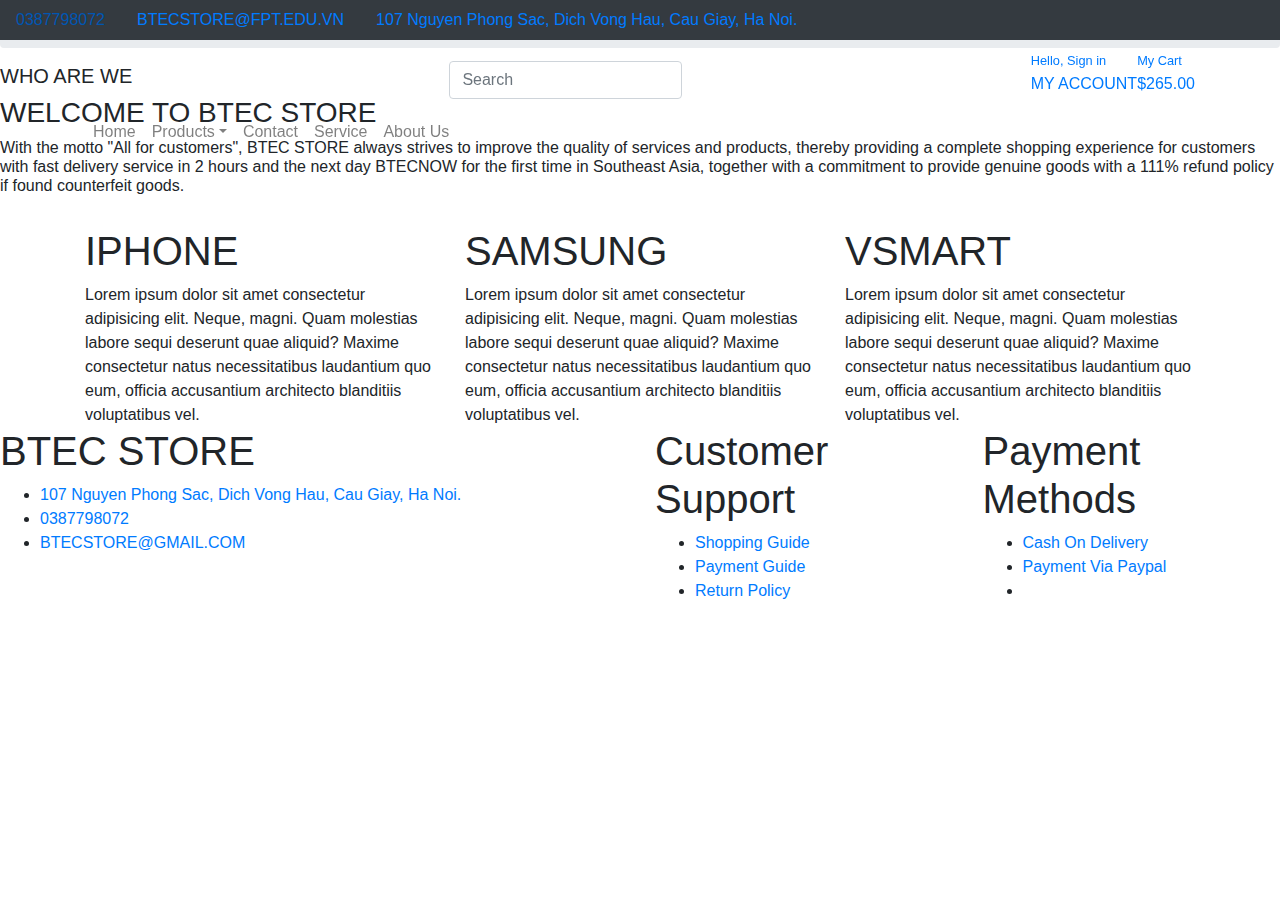
==== aboutus.html @ e54facba "Add files via upload" ====
<!DOCTYPE html>
<html lang="en">

<head>
    <meta charset="UTF-8">
    <meta name="viewport" content="width=device-width, initial-scale=1.0">
    <title>BTEC STORE</title>
    <link href="https://fonts.googleapis.com/css?family=Lato:300,400,700,900" rel="stylesheet">
    <link rel="stylesheet" href="vendors/css/griddemo1.css">
    <link rel="stylesheet" href="resources/css/aboutus.css">
    <link rel="stylesheet" href="resources/css/style.css">
    <link rel="stylesheet" href="https://use.fontawesome.com/releases/v5.2.0/css/all.css" integrity="sha384-hWVjflwFxL6sNzntih27bfxkr27PmbbK/iSvJ+a4+0owXq79v+lsFkW54bOGbiDQ" crossorigin="anonymous">
    <link rel="stylesheet" href="https://maxcdn.bootstrapcdn.com/bootstrap/4.5.2/css/bootstrap.min.css">
    <script src="https://ajax.googleapis.com/ajax/libs/jquery/3.5.1/jquery.min.js"></script>
    <script src="https://cdnjs.cloudflare.com/ajax/libs/popper.js/1.16.0/umd/popper.min.js"></script>
    <script src="https://maxcdn.bootstrapcdn.com/bootstrap/4.5.2/js/bootstrap.min.js"></script>
</head>

<body>

    <!-- HEADER -->
    <header class="header fixed-top">
        <!-- Topbar-->
        <div class="top_header topbar topbar-dark bg-dark">
            <ul class="title_top_header nav">
                <li class="nav-item">
                    <a class="nav-link" href="#"><i class="fas fa-mobile-alt"></i><span>  0387798072</span></a>
                </li>
                <li class="nav-item">
                    <a class="nav-link" href="#"><i class="far fa-envelope"></i><span> BTECSTORE@FPT.EDU.VN</span></a>
                </li>
                <li class="nav-item">
                    <a class="nav-link" href="#"><i class="fas fa-map-marker-alt"></i><span>  107 Nguyen Phong Sac, Dich Vong Hau, Cau Giay, Ha Noi.</span></a>
                </li>
            </ul>
        </div>
        <div class="main_header navbar-sticky">
            <div class="title_main_header navbar navbar-expand-lg navbar-light">
                <div class="main_header_title container">
                    <a class="logo_img navbar-brand d-none d-sm-block mr-3 flex-shrink-0" href="index.html"><img src="/resources/image/logoshop.png" alt=""></a>
                    <a class="logo_img_rps navbar-brand d-sm-none mr-2" href="index.html"><img src="/resources/image/logoshop.png" alt=""></a>
                    <!---search--->
                    <div class="search_box input-group-overlay d-none d-lg-flex mx-4">
                        <input class="form-control" type="text" placeholder="Search" aria-label="Search">
                        <a class="search_btn" href=""><i class="fas fa-search"></i></a>
                    </div>
                    <!--end search-->
                    <div class="header_funtion navbar-toolbar d-flex flex-shrink-0 align-items-center drop_down">
                        <button class="navbar-toggler" type="button" data-toggle="collapse" data-target="#navbarCollapse"><span><i class="fas fa-bars"></i></span></button>
                        <div class="header_funtion_title navbar-tool-icon-box"><a href=""><i class="far fa-heart"></i><span class="navbar-tool-tooltip"></span></a>
                        </div>
                        <div class="header_funtion_title navbar-tool-icon-box"><a href="" data-toggle="modal" data-target="#modal_login"><i class="far fa-user"></i>
                                <p class="navbar-tool d-none d-lg-flex"><span class="navbar-tool-tooltip"><small >Hello, Sign in</small></br>MY ACCOUNT</span></p></a>
                            <!-- Modal login-->
                            <div class="modal fade" id="modal_login" tabindex="-1" aria-labelledby="LoginLabel" aria-hidden="true">
                                <div class=" modal-dialog modal_login_edit">
                                    <div class=" modal-content">
                                        <div class="modal_login_show modal-body">
                                            <nav>
                                                <div class="nav modal_title nav-tabs" id="nav-tab" role="tablist">
                                                    <a class="nav-item nav-link active popup_login_title" id="nav-login-tab" data-toggle="tab" href="#nav-login" role="tab" aria-controls="nav-login" aria-selected="true">LOGIN</a>
                                                    <a class="nav-item nav-link popup_login_title" id="nav-register-tab" data-toggle="tab" href="#nav-register" role="tab" aria-controls="nav-register" aria-selected="false">REGISTER</a>
                                                </div>
                                            </nav>
                                            <div class="tab-content" id="nav-tabContent">
                                                <div class="tab-pane fade show active" id="nav-login" role="tabpanel" aria-labelledby="nav-login-tab">
                                                    <div class="modal_left">
                                                        <img src="/resources/image/login.png" alt=""></div>
                                                    <div class="modal_right">
                                                        <form class="login_form">
                                                            <div class="form-group">
                                                                <label for="exampleInputEmail1">Email address</label>
                                                                <input type="email" class="form-control" id="exampleInputEmail1" aria-describedby="emailHelp" placeholder="Enter email">
                                                                <small id="emailHelp" class="form-text text-muted">We'll never share your email with anyone else.</small>
                                                            </div>
                                                            <div class="form-group">
                                                                <label for="exampleInputPassword1">Password</label>
                                                                <input type="password" class="form-control" id="exampleInputPassword1" placeholder="Password">
                                                            </div>
                                                            <div class="forgot_pass">
                                                                <a href="">Forgot your password?</a>
                                                            </div>
                                                            <button type="signin" class="btn btn-primary">SIGN IN</button>
                                                            <div class="login_api">
                                                                <ul>
                                                                    <li>
                                                                        <a href=""><i class="fab fa-facebook-square"></i></a>
                                                                    </li>
                                                                    <li>
                                                                        <a href=""><i class="fab fa-google"></i></a>
                                                                    </li>
                                                                    <li>
                                                                        <a href=""><i class="fab fa-github"></i></a>
                                                                    </li>
                                                                </ul>
                                                            </div>
                                                        </form>
                                                    </div>
                                                </div>
                                                <div class="register tab-pane fade" id="nav-register" role="tabpanel" aria-labelledby="nav-register-tab">
                                                    <div class="modal_left_register">
                                                        <img src="/resources/image/login.png" alt="">
                                                    </div>
                                                    <div class="modal_right_register">
                                                        <div class="input-group mb-3">
                                                            <span>Fullname :</span>
                                                            <input type="text" class="form-control" placeholder="Fullname" aria-label="Fullname" aria-describedby="basic-addon1">
                                                        </div>
                                                        <div class="input-group mb-3">
                                                            <span>Numberphone :</span>
                                                            <input type="text" class="form-control" placeholder="Numberphone" aria-label="Numberphone" aria-describedby="basic-addon1">
                                                        </div>
                                                        <div class="input-group mb-3">
                                                            <span>Email :</span>
                                                            <input type="text" class="form-control" placeholder="Email" aria-label="Email" aria-describedby="basic-addon1">
                                                        </div>
                                                        <div class="input-group mb-3">
                                                            <span>Address:</span>
                                                            <input type="text" class="form-control" placeholder="Address" aria-label="Address" aria-describedby="basic-addon1">
                                                        </div>
                                                        <div class="input-group mb-3">
                                                            <span>Birth Of Date:</span>
                                                            <input type="date" class="form-control" aria-describedby="basic-addon1">
                                                        </div>
                                                        <div class="gender input-group mb-3">
                                                            <span>Gender:</span>
                                                            <form action="">
                                                                <input type="radio" name="gender" value="male"> Male
                                                                <input type="radio" name="gender" value="female"> Female
                                                                <input type="radio" name="gender" value="other"> Other
                                                            </form>
                                                        </div>
                                                        <div class="input-group mb-3">
                                                            <span>Password:</span>
                                                            <input type="text" class="form-control" placeholder="Password" aria-label="Password" aria-describedby="basic-addon1">
                                                        </div>
                                                        <div class="input-group mb-3">
                                                            <span>Retype Password:</span>
                                                            <input type="text" class="form-control" placeholder="Password" aria-label="Password" aria-describedby="basic-addon1">
                                                        </div>
                                                        <button type="button" class="btn btn-warning">REGISTER</button>
                                                    </div>
                                                </div>
                                            </div>
                                        </div>
                                    </div>
                                </div>
                            </div>
                        </div>
                        <div class="header_funtion_title header_cart navbar-tool-icon-box dropdown">
                            <a href="" id="dropdownCart" data-toggle="dropdown" aria-haspopup="true" aria-expanded="false"><i class="fab fa-opencart"></i>
                                <p class="navbar-tool d-none d-lg-flex "><span class="navbar-tool-tooltip"><small>My Cart</small></br>$265.00</p>
                                </a>
                            <div class="show_cart_dropdown dropdown-menu" aria-labelledby="dropdownCart">
                                <a class="dropdown-item" href="#">Action</a>
                                <a class="dropdown-item" href="#">Another action</a>
                                <a class="dropdown-item" href="#">Something else here</a>
                            </div>
                        </div>
                    </div>
                </div>
            </div>
        </div>
        <div class="main_nav_show navbar navbar-expand-lg navbar-light navbar-stuck-menu mt-n2 pt-0 pb-2">
            <div class="main_nav container">
                <div class="collapse navbar-collapse" id="navbarCollapse">
                    <!-- Search-->
                    <div class="input-group-overlay d-lg-none my-3">
                        <div class="input-group-prepend-overlay"><span class="input-group-text"><i class="czi-search"></i></span></div>
                        <input class="form-control prepended-form-control" type="text" placeholder="Search...">
                    </div>
                    <!-- Primary menu-->
                    <ul class="main_nav_title navbar-nav">
                        <li class=" nav-item"><a class="nav-link" href="#">Home</a></li>
                        <li class="nav-item dropdown"><a class="nav-link dropdown-toggle" href="#" data-toggle="dropdown">Products</a>
                            <ul class="dropdown-menu">
                                <li><a class="dropdown-item" href="#">Iphone</a></li>
                                <li><a class="dropdown-item" href="#">Samsung</a></li>
                                <li><a class="dropdown-item" href="#">Vsmart</a></li>
                                <li><a class="dropdown-item" href="#">Xiaomi</a></li>
                                <li><a class="dropdown-item" href="#">Oppo</a></li>
                                <li><a class="dropdown-item" href="#">Huawei</a></li>
                            </ul>
                        </li>
                        <li class="nav-item"><a class="nav-link" href="#">Contact</a>
                        </li>
                        <li class="nav-item"><a class="nav-link" href="#">Service</a></li>
                        <li class="nav-item"><a class="nav-link" href="#">About Us</a></li>
                    </ul>
                </div>
            </div>
        </div>
        </div>
    </header>
    <section class="main_page">
        <!--bath-->
        <nav class="bath" aria-label="breadcrumb">
            <ol class="breadcrumb">
                <li class="bath_edit breadcrumb-item"><a href="index.html">Home</a></li>
                <li class="breadcrumb-item active" aria-current="page">Abouts Us</li>
            </ol>
        </nav>
        <div class="about_us_infor">
            <div class="about_us_title">
                <h5>WHO ARE WE</h5>
                <h3>WELCOME TO BTEC STORE</h3>
                <h6>With the motto "All for customers", BTEC STORE always strives to improve the quality of services and products, thereby providing a complete shopping experience for customers with fast delivery service in 2 hours and the next day BTECNOW
                    for the first time in Southeast Asia, together with a commitment to provide genuine goods with a 111% refund policy if found counterfeit goods.</h6>
            </div>
        </div>
        <div class="about_product">
            <div class="container">
                <div class="list_brand row">
                    <div class="about_brand col">
                        <div class="brand_img"> <img src="/resources/image/iphonebrand.png" alt="">
                        </div>
                        <div class="title_brand"><span><h1>IPHONE</h1>Lorem ipsum dolor sit amet consectetur adipisicing elit. Neque, magni. Quam molestias labore sequi deserunt quae aliquid? Maxime consectetur natus necessitatibus laudantium quo eum, officia accusantium architecto blanditiis voluptatibus vel.</span>
                        </div>
                    </div>
                    <div class="about_brand col">
                        <div class="brand_img"> <img src="/resources/image/samsungbrand.png" alt="">
                        </div>
                        <div class="title_brand"><span><h1>SAMSUNG</h1>Lorem ipsum dolor sit amet consectetur adipisicing elit. Neque, magni. Quam molestias labore sequi deserunt quae aliquid? Maxime consectetur natus necessitatibus laudantium quo eum, officia accusantium architecto blanditiis voluptatibus vel.</span>
                        </div>
                    </div>
                    <div class="about_brand col">
                        <div class="brand_img"> <img src="/resources/image/vsmartbrand.png" alt="">
                        </div>
                        <div class="title_brand"><span><h1>VSMART</h1>Lorem ipsum dolor sit amet consectetur adipisicing elit. Neque, magni. Quam molestias labore sequi deserunt quae aliquid? Maxime consectetur natus necessitatibus laudantium quo eum, officia accusantium architecto blanditiis voluptatibus vel.</span>
                        </div>
                    </div>
                </div>
            </div>
        </div>

    </section>
    <footer class="footer">
        <div class="footer_title">
            <div class="row">
                <div class="col-sm-6 ">
                    <h1>BTEC STORE</h1>
                    <ul>
                        <li>
                            <a href=""><i class="fas fa-map-marker-alt"></i><span>107 Nguyen Phong Sac, Dich Vong Hau, Cau Giay, Ha Noi.</span></a>
                        </li>
                        <li>
                            <a href=""><i class="fas fa-mobile-alt"></i><span>0387798072</span></a>
                        </li>
                        <li>
                            <a href=""><i class="far fa-envelope"></i><span>BTECSTORE@GMAIL.COM</span></a>
                        </li>
                    </ul>

                </div>
                <div class="col-sm-3 ">
                    <h1>Customer Support</h1>
                    <ul>
                        <li>
                            <a href=""><i class="far fa-question-circle"></i><span>  Shopping Guide</span></a>
                        </li>
                        <li>
                            <a href=""><i class="far fa-question-circle"></i><span>  Payment Guide</span></a>
                        </li>
                        <li>
                            <a href=""><i class="far fa-question-circle"></i><span>  Return Policy</span></a>
                        </li>
                    </ul>
                </div>
                <div class="col-sm-3 ">
                    <h1>Payment Methods</h1>
                    <ul>
                        <li>
                            <a href=""><i class="fas fa-money-bill"></i><span>  Cash On Delivery</span></a>
                        </li>
                        <li>
                            <a href=""><i class="fab fa-cc-paypal"></i><span>  Payment Via Paypal</span></a>
                        </li>
                        <li>
                            <a href=""><img src="https://goccuaphu.com/wp-content/uploads/2017/10/huong-dan-tao-tai-khoan-paypal-cho-nguoi-moi-tu-a-z.png" alt=""></a>
                        </li>
                    </ul>
                </div>
            </div>
            <div class="socialNetwork">
                <div class="row d-flex justify-content-center">
                    <div class="col d-flex justify-content-center my-5 pt-1">
                        <a class="fb-ic" href="">
                            <i class="fab fa-facebook-f fa-lg white-text mx-3 mx-md-4 fa-2x"> </i>
                        </a>
                        <a class="tw-ic" href="">
                            <i class="fab fa-twitter fa-lg white-text mx-3 mx-md-4 fa-2x"> </i>
                        </a>
                        <a class="gplus-ic" href="">
                            <i class="fab fa-google-plus-g fa-lg white-text mx-3 mx-md-4 fa-2x"> </i>
                        </a>
                        <a class="li-ic" href="">
                            <i class="fab fa-linkedin-in fa-lg white-text mx-3 mx-md-4 fa-2x"> </i>
                        </a>
                        <a class="ins-ic" href="">
                            <i class="fab fa-instagram fa-lg white-text mx-3 mx-md-4 fa-2x"> </i>
                        </a>
                        <a class="pin-ic" href="">
                            <i class="fab fa-pinterest fa-lg white-text mx-3 mx-md-4 fa-2x"> </i>
                        </a>
                    </div>
                </div>
            </div>
    </footer>
</body>

</html>
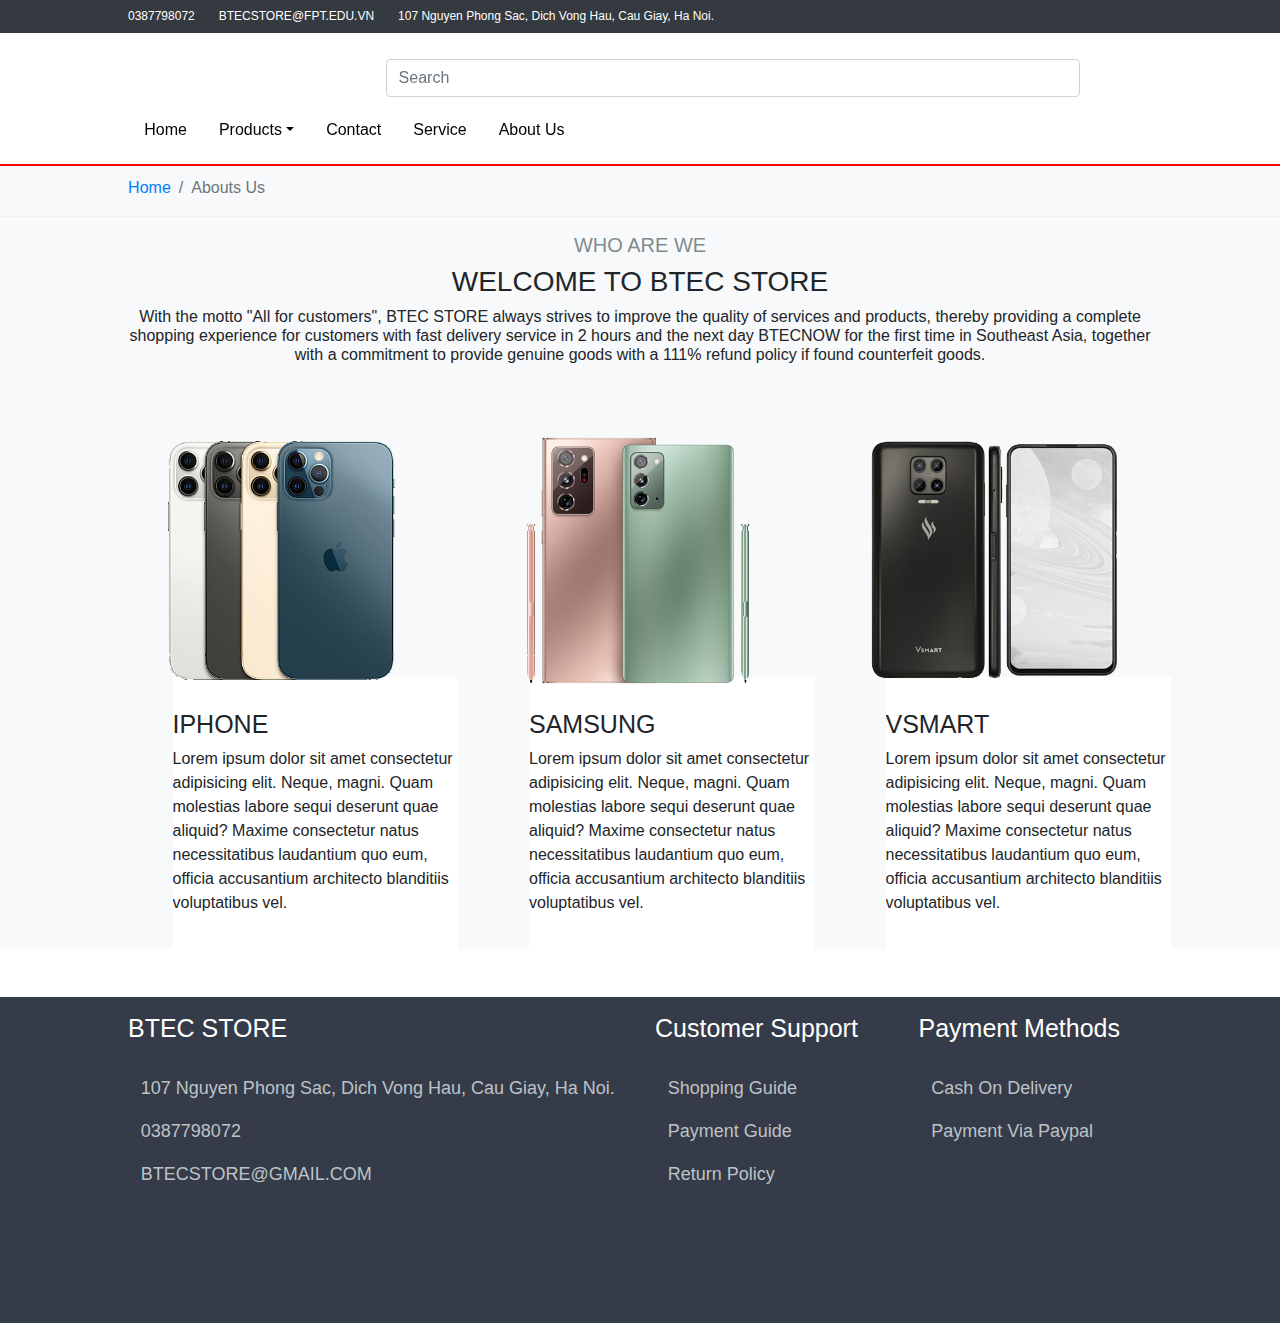
==== commit 21ff6dbe: "Update aboutus.html" ====
--- a/aboutus.html
+++ b/aboutus.html
@@ -6,9 +6,9 @@
     <meta name="viewport" content="width=device-width, initial-scale=1.0">
     <title>BTEC STORE</title>
     <link href="https://fonts.googleapis.com/css?family=Lato:300,400,700,900" rel="stylesheet">
-    <link rel="stylesheet" href="vendors/css/griddemo1.css">
-    <link rel="stylesheet" href="resources/css/aboutus.css">
-    <link rel="stylesheet" href="resources/css/style.css">
+    <link rel="stylesheet" href="griddemo1.css">
+    <link rel="stylesheet" href="aboutus.css">
+    <link rel="stylesheet" href="style.css">
     <link rel="stylesheet" href="https://use.fontawesome.com/releases/v5.2.0/css/all.css" integrity="sha384-hWVjflwFxL6sNzntih27bfxkr27PmbbK/iSvJ+a4+0owXq79v+lsFkW54bOGbiDQ" crossorigin="anonymous">
     <link rel="stylesheet" href="https://maxcdn.bootstrapcdn.com/bootstrap/4.5.2/css/bootstrap.min.css">
     <script src="https://ajax.googleapis.com/ajax/libs/jquery/3.5.1/jquery.min.js"></script>
@@ -172,7 +172,7 @@
                     <!-- Primary menu-->
                     <ul class="main_nav_title navbar-nav">
                         <li class=" nav-item"><a class="nav-link" href="#">Home</a></li>
-                        <li class="nav-item dropdown"><a class="nav-link dropdown-toggle" href="#" data-toggle="dropdown">Products</a>
+                        <li class="nav-item dropdown"><a class="nav-link dropdown-toggle" href="brand.html" data-toggle="dropdown">Products</a>
                             <ul class="dropdown-menu">
                                 <li><a class="dropdown-item" href="#">Iphone</a></li>
                                 <li><a class="dropdown-item" href="#">Samsung</a></li>
@@ -182,10 +182,10 @@
                                 <li><a class="dropdown-item" href="#">Huawei</a></li>
                             </ul>
                         </li>
-                        <li class="nav-item"><a class="nav-link" href="#">Contact</a>
+                        <li class="nav-item"><a class="nav-link" href="contact.html">Contact</a>
                         </li>
                         <li class="nav-item"><a class="nav-link" href="#">Service</a></li>
-                        <li class="nav-item"><a class="nav-link" href="#">About Us</a></li>
+                        <li class="nav-item"><a class="nav-link" href="aboutus.html">About Us</a></li>
                     </ul>
                 </div>
             </div>
@@ -212,19 +212,19 @@
             <div class="container">
                 <div class="list_brand row">
                     <div class="about_brand col">
-                        <div class="brand_img"> <img src="/resources/image/iphonebrand.png" alt="">
+                        <div class="brand_img"> <img src="iphonebrand.png" alt="">
                         </div>
                         <div class="title_brand"><span><h1>IPHONE</h1>Lorem ipsum dolor sit amet consectetur adipisicing elit. Neque, magni. Quam molestias labore sequi deserunt quae aliquid? Maxime consectetur natus necessitatibus laudantium quo eum, officia accusantium architecto blanditiis voluptatibus vel.</span>
                         </div>
                     </div>
                     <div class="about_brand col">
-                        <div class="brand_img"> <img src="/resources/image/samsungbrand.png" alt="">
+                        <div class="brand_img"> <img src="samsungbrand.png" alt="">
                         </div>
                         <div class="title_brand"><span><h1>SAMSUNG</h1>Lorem ipsum dolor sit amet consectetur adipisicing elit. Neque, magni. Quam molestias labore sequi deserunt quae aliquid? Maxime consectetur natus necessitatibus laudantium quo eum, officia accusantium architecto blanditiis voluptatibus vel.</span>
                         </div>
                     </div>
                     <div class="about_brand col">
-                        <div class="brand_img"> <img src="/resources/image/vsmartbrand.png" alt="">
+                        <div class="brand_img"> <img src="vsmartbrand.png" alt="">
                         </div>
                         <div class="title_brand"><span><h1>VSMART</h1>Lorem ipsum dolor sit amet consectetur adipisicing elit. Neque, magni. Quam molestias labore sequi deserunt quae aliquid? Maxime consectetur natus necessitatibus laudantium quo eum, officia accusantium architecto blanditiis voluptatibus vel.</span>
                         </div>
@@ -308,4 +308,4 @@
     </footer>
 </body>
 
-</html>+</html>
--- a/aboutus.css
+++ b/aboutus.css
@@ -0,0 +1,71 @@
+.about_us_infor {
+    float: left;
+    width: 80%;
+    margin-left: 10%;
+}
+
+.about_us_title {
+    float: left;
+    width: 100%;
+    margin-top: 1rem;
+    text-align: center;
+}
+
+.about_us_title h5 {
+    width: 100%;
+    color: #7f8c8d;
+}
+
+.about_us_title h6 {
+    width: 100%;
+    font-weight: 400;
+}
+
+
+ .about_product {
+    float: left;
+    width: 100%;
+    margin-left: 1rem;
+    margin-top: 3rem;
+}
+
+.list_brand {
+    float: left;
+    margin-left: 5%!important;
+}
+
+.about_brand {
+    float: left;
+    width: 100%;
+    margin-left: 20%;
+    margin: 0 0 0 0 !important;
+    padding: 0 0 !important;
+}
+
+.about_brand img {
+    padding: 15px 0 15px 0;
+    width: 100%;
+    transition: 0.4s all;
+}
+
+.brand_img {
+    width: 70%;
+    height: 16rem;
+}
+
+.about_brand img:hover {
+    transform: scale(1.1);
+}
+
+.title_brand {
+    width: 80%;
+    margin-left: 1rem;
+    height: 17rem;
+    background-color: white;
+    overflow: hidden;
+}
+
+.title_brand h1 {
+    margin-top: 2rem;
+    font-size: 25px;
+}
--- a/style.css
+++ b/style.css
@@ -0,0 +1,787 @@
+* {
+    margin: 0;
+    padding: 0;
+    box-sizing: border-box;
+    text-decoration: none;
+    list-style: none;
+    outline: none;
+}
+
+html {
+    font-family: 'Lato', 'san-serif';
+    text-rendering: optimizeLegibility;
+}
+
+body {
+    background-color: #f8f9fa;
+}
+
+
+/*---Header---*/
+
+
+/*---top header---*/
+
+.header {
+    float: left;
+    width: 100%;
+    height: 10.4rem;
+    border-bottom: 2px solid red;
+    background-color: white;
+    overflow: visible;
+}
+
+.fixed-top {
+    position: fixed;
+    top: 5rem;
+    right: 0;
+    left: 0;
+    z-index: 1;
+}
+
+.top_header {
+    float: left;
+    width: 100%;
+    height: 20%;
+    background-color: #7f8c8d;
+    overflow: hidden;
+}
+
+.title_top_header {
+    float: left;
+    width: 80%;
+    margin-left: 10%;
+    line-height: 2rem;
+}
+
+.title_top_header li a {
+    padding: 0 1.5rem 0 0;
+    color: white;
+    font-size: 12px;
+}
+
+
+/*---end top header---*/
+
+
+/*---main header---*/
+
+.main_header {
+    float: left;
+    width: 100%;
+}
+
+.title_main_header {
+    width: 80%;
+    margin-left: 10%;
+}
+
+.main_header_title {
+    float: left;
+    width: 80%;
+    margin: 0 0 0 0!important;
+    padding: 0 0 !important;
+}
+
+.logo_img {
+    float: left;
+    min-width: 7rem;
+    margin-left: -1rem;
+    padding-right: 8%;
+    cursor: pointer;
+}
+
+.logo_img img {
+    width: 11rem;
+}
+
+.logo_img_rps {
+    min-width: 6rem;
+}
+
+.logo_img_rps img {
+    width: 6rem;
+}
+
+.search_box {
+    float: left;
+    width: 70% !important;
+    position: relative;
+}
+
+.search_btn {
+    float: left;
+    margin-top: 0.4rem;
+    position: absolute;
+    margin-left: 95%;
+    color: black;
+    cursor: pointer;
+}
+
+.search_btn:hover {
+    color: orange;
+}
+
+.search_recmt {
+    top: 2.6rem;
+    width: 100%;
+    border-radius: 3px;
+    background-color: white;
+    position: absolute;
+    z-index: 5000;
+    display: none;
+}
+
+.search_box input:focus~.search_recmt {
+    display: block;
+}
+
+.search_recmt ul li {
+    float: left;
+    height: 2rem;
+    width: 100%;
+    border-radius: 3px;
+}
+
+.search_recmt ul li:hover {
+    background: #efefef;
+}
+
+.search_recmt ul li a {
+    float: left;
+    line-height: 2rem;
+    width: 98%;
+    margin-left: 2%;
+    color: black;
+    overflow: hidden;
+    text-decoration: none;
+}
+
+.header_funtion {
+    float: right;
+    margin-right: -32%;
+}
+
+.header_funtion_title {
+    float: left;
+    margin-left: 2rem;
+    cursor: pointer;
+}
+
+.header_funtion_title i:hover {
+    color: orange;
+}
+
+.header_funtion_title i {
+    float: left;
+    font-size: 25px;
+    color: #2c3e50;
+    line-height: 5rem;
+    transition: 0.1s all;
+}
+
+.header_funtion_title p {
+    margin-top: 1rem;
+}
+
+.header_funtion_title a {
+    float: left;
+}
+
+.header_funtion_title span {
+    float: left;
+    margin-left: 0.3rem;
+    color: #34495e;
+    font-size: 13px;
+    font-weight: 500;
+    margin-top: 0.2rem;
+}
+
+.header_funtion_title span:hover {
+    color: orange;
+}
+
+.header_funtion_title span small {
+    color: #7f8c8d;
+    font-weight: 500;
+}
+
+
+/*---login---*/
+
+.modal_login_edit {
+    max-width: 850px !important;
+}
+
+.modal_login_show {
+    height: 35rem!important;
+}
+
+.modal_content {
+    z-index: 1;
+}
+
+.modal_title {
+    width: 100%;
+}
+
+.popup_login_title {
+    width: 50%;
+}
+
+.modal_left {
+    float: left;
+    width: 40%;
+    height: 100%;
+}
+
+.modal_left img {
+    width: 100%;
+    margin-left: 2rem;
+    margin-top: 0.4rem;
+}
+
+.modal_right {
+    float: right;
+    margin-top: 3rem;
+    width: 60%;
+    height: 100%;
+}
+
+.login_form {
+    width: 80%;
+    margin-left: 10%;
+}
+
+.forgot_pass {
+    float: left;
+    width: 100%;
+}
+
+.forgot_pass a {
+    font-size: 13px;
+}
+
+.login_form button {
+    float: left;
+    margin-top: 0.7rem;
+    width: 100%;
+}
+
+.login_api {
+    float: left;
+    width: 100%;
+    margin-top: 1rem;
+}
+
+.login_api ul li {
+    float: left;
+    width: 30%;
+    height: 3rem !important;
+    margin-left: 0.6rem;
+}
+
+.login_api ul li a {
+    width: 100%;
+    height: 3rem!important;
+    padding: 10px 50px;
+    border: 2px solid #bdc3c7;
+    border-radius: 7px;
+    text-align: center;
+    cursor: pointer;
+}
+
+.login_api ul li a:hover {
+    color: orange;
+    border: 2px solid orange;
+    border-radius: 7px;
+}
+
+.login_api ul li a i {
+    font-size: 20px;
+    line-height: 3rem;
+    color: black;
+}
+
+.register {
+    margin-top: 0.1rem;
+}
+
+.modal_left_register {
+    float: left;
+    width: 40%;
+    height: 100%;
+}
+
+.modal_left_register img {
+    width: 100%;
+    margin-top: 0.4rem;
+}
+
+.modal_right_register {
+    float: right;
+    margin-top: 0.4rem;
+    width: 55%;
+    height: 100%;
+}
+
+.modal_right_register span {
+    width: 7rem;
+    height: 2rem;
+}
+
+.modal_right_register button {
+    float: left;
+    width: 98%;
+    margin-left: 2%;
+}
+
+.show_funtion_login {
+    margin-top: -1rem!important;
+    width: 180px!important;
+    margin-left: -2rem!important;
+}
+
+.show_funtion_login a {
+    float: left;
+    height: 2.5rem;
+    font-weight: 600;
+    line-height: 2rem;
+    font-size: 13px;
+    transition: 0.3s all;
+    cursor: pointer;
+}
+
+.show_funtion_login a:hover {
+    background-color: #eb2f06;
+    color: white;
+}
+
+.show_funtion_login a:hover i {
+    color: white;
+}
+
+.show_funtion_login a i {
+    float: left;
+    width: 20%;
+    margin-top: -0.2rem;
+    margin-right: 0.5rem;
+    line-height: 2.5rem;
+    transition: 0.3s all;
+}
+
+.show_cart_header {
+    margin-top: -1rem!important;
+    width: 350px!important;
+    margin-left: -16.3rem!important;
+    min-height: 25rem;
+}
+
+.header_product {
+    float: left;
+    width: 100%;
+    height: 18rem;
+    overflow: auto;
+    border-bottom: 2px solid red;
+    overflow-x: hidden;
+}
+
+.header_product a {
+    width: 100%;
+    float: left;
+    height: 6rem;
+}
+
+.header_product a:hover .header_delete_product {
+    opacity: 1;
+}
+
+.header_infor_order {
+    float: left;
+    width: 80%;
+}
+
+.header_delete_product {
+    width: 20%;
+    float: right;
+    opacity: 0;
+    transition: 0.3s;
+}
+
+.header_delete_product i {
+    width: 140%;
+    text-align: center;
+    color: #b2bec3;
+    transition: 0.3s;
+    margin-left: 1rem;
+}
+
+.header_delete_product i:hover {
+    color: red;
+}
+
+.header_infor_order img {
+    float: left;
+    margin-top: 0.5rem;
+    width: 28%;
+    margin-left: -1.3rem;
+}
+
+.item-name {
+    width: 53%;
+    text-transform: uppercase;
+    margin-top: 1rem!important;
+    font-size: 15px !important;
+    color: black !important;
+}
+
+.item-price {
+    float: left;
+    margin-right: 8px;
+    margin-top: 1rem!important;
+    color: #1e90ff !important;
+    margin-left: -7.5rem !important;
+}
+
+.item-quantity {
+    float: right;
+    margin-top: 1rem!important;
+    color: #95a5a6 !important;
+    margin-left: -3rem!important;
+}
+
+.item_quantity small {
+    margin-left: 0.2rem !important;
+}
+
+.header_checkout {
+    float: left;
+    width: 100%;
+}
+
+.header_checkout ul li {
+    float: left;
+    width: 100%;
+}
+
+.header_total {
+    margin-left: 10%;
+    margin-top: 0.5rem;
+    font-size: 15px;
+    font-weight: 600;
+}
+
+.header_total span {
+    float: right;
+    margin-right: 20%;
+    color: red;
+    font-size: 15px;
+    margin-top: -0.05rem;
+}
+
+.header_funtion_checkout {
+    width: 100%;
+    margin-top: 1rem;
+}
+
+.header_funtion_checkout a {
+    width: 100%;
+}
+
+.header_funtion_checkout a button {
+    width: 90%;
+    margin-left: 5%;
+}
+
+
+/*--main nav--*/
+
+.main_nav {
+    float: left;
+    margin-top: -0.8rem !important;
+    margin-left: 7.15% !important;
+}
+
+.main_nav_title li {
+    float: left;
+    margin-left: 1rem;
+}
+
+.dropdown:hover>.dropdown-menu {
+    display: block;
+}
+
+.dropdown>.dropdown-toggle:active {
+    pointer-events: none;
+}
+
+.main_nav_title li a {
+    font-weight: 500;
+    color: black!important;
+    text-decoration: none;
+    position: relative;
+    transition: .3s ease;
+    background-image: linear-gradient(180deg, transparent 89%, #ff5722 0);
+    background-repeat: no-repeat;
+    background-size: 0 100%;
+    cursor: pointer;
+}
+
+.main_nav_title li a:hover {
+    background-size: 100% 100%;
+    color: red !important;
+}
+
+.main_nav_show {
+    z-index: 2;
+    background-color: white!important;
+}
+
+.header_select_brand li {
+    width: 80%;
+}
+
+
+/*---end main header---*/
+
+
+/*---end header---*
+
+/*--main_page--*/
+
+.main_page {
+    float: left;
+    width: 100%;
+    margin-top: 10.4rem;
+    background-color: #f8f9fa;
+}
+
+
+/*--bath--*/
+
+.bath {
+    float: left;
+    width: 100%;
+    border-bottom: 1px solid#ecf0f1;
+}
+
+.bath ol {
+    background-color: #f8f9fa !important;
+    padding: 10px 0 0 10px;
+}
+
+.bath_edit {
+    margin-left: 9.3%;
+}
+
+
+/*--end bath--*/
+
+.item {
+    height: 26rem;
+    width: 90%;
+    background-color: white;
+    border-radius: 8px;
+    border: 2px solid #ecf0f1;
+    transition: 0.3s linear;
+    overflow: hidden;
+    margin-top: 0.5rem;
+    cursor: pointer;
+}
+
+.item:hover {
+    box-shadow: 0 8px 8px 0 rgba(103, 151, 255, .11), 0 12px 18px 0 rgba(103, 151, 255, .11);
+    border: 2px solid orange;
+}
+
+.item_img {
+    float: left;
+    width: 100%;
+    height: 18rem;
+    overflow: hidden;
+}
+
+.item_img img {
+    width: 100%;
+    margin-top: 1rem;
+    margin-left: auto;
+    margin-right: auto;
+    display: block;
+    transition: 0.3s;
+}
+
+.item_img img:hover {
+    transform: scale(1.05);
+}
+
+.item_title {
+    width: 100%;
+    margin-left: 5%;
+    margin-bottom: 5px;
+}
+
+.item_title a {
+    text-align: center;
+    color: black;
+    text-decoration: none;
+    font-size: 18px;
+    font-weight: 600;
+    text-transform: uppercase;
+}
+
+.item_title a:hover {
+    color: rgb(233, 77, 77);
+    text-decoration: none;
+}
+
+.item_price {
+    float: left;
+    width: 100%;
+    margin-left: 5%;
+    font-size: 18px;
+    border-radius: 5px;
+    color: #c0392b;
+    font-weight: 600;
+}
+
+.buy_now {
+    float: left;
+    width: 100%;
+    margin-top: 5px;
+}
+
+.buy_now button {
+    width: 90%;
+    margin-left: 5%;
+    margin-bottom: 2rem;
+}
+
+.buy_now button:hover {
+    background-color: red;
+}
+
+
+/*-banner-*/
+
+#banner {
+    width: 80%;
+    margin-left: 10%;
+    z-index: 1;
+}
+
+.carousel-inner img {
+    width: 100%;
+    height: 100%;
+}
+
+
+/*--end banner--*/
+
+
+/*--footer--*/
+
+.footer {
+    float: left;
+    margin-top: 3rem;
+    width: 100%;
+    background-color: #353b48;
+}
+
+.footer_title {
+    float: left;
+    margin-top: 1rem;
+    width: 80%;
+    margin-left: 10%;
+}
+
+.footer_title ul {
+    margin-left: 0 !important;
+}
+
+.footer_title h1 {
+    font-size: 25px;
+    margin-bottom: 2rem;
+    color: white;
+}
+
+.footer_title ul li {
+    margin-bottom: 1rem;
+}
+
+.footer_title ul li a {
+    color: #bdc3c7;
+    font-size: 18px;
+    font-weight: 400;
+}
+
+.footer_title ul li a:hover {
+    text-decoration: none;
+    color: white;
+}
+
+.footer_title ul li a i {
+    width: 2%;
+}
+
+.footer_title ul li a span {
+    margin-left: 0.8rem;
+}
+
+.footer_title ul li a img {
+    margin-left: -0.8rem;
+    width: 70%;
+}
+
+.socialNetwork a {
+    color: white;
+    font-size: 13px;
+}
+
+.socialNetwork a:hover {
+    color: orange;
+}
+
+::-webkit-scrollbar-track {
+    -webkit-box-shadow: inset 0 0 6px rgba(70, 66, 66, 0.3);
+    background-color: #F5F5F5;
+}
+
+#scroll_bar_edit::-webkit-scrollbar {
+    width: 10px;
+    background-color: #F5F5F5;
+}
+
+#scroll_bar_edit::-webkit-scrollbar-thumb {
+    background-color: #a39797;
+    border: 2px solid #868080;
+}
+
+#forgot_password {
+    width: 100%;
+    text-align: center;
+}
+
+.btn_forgot_password {
+    width: 100%;
+}
+
+.edit_modal_forgot_password {
+    width: 350px !important;
+    margin-left: 4rem!important;
+}
+
+.forgot_pass_body img {
+    width: 100%;
+}
+
+.forgot_pass_body p {
+    width: 100%;
+    text-align: center;
+    font-weight: 600;
+    text-transform: uppercase;
+}
+
+.dropdown-item.active,
+.dropdown-item:active {
+    background-color: white!important;
+}
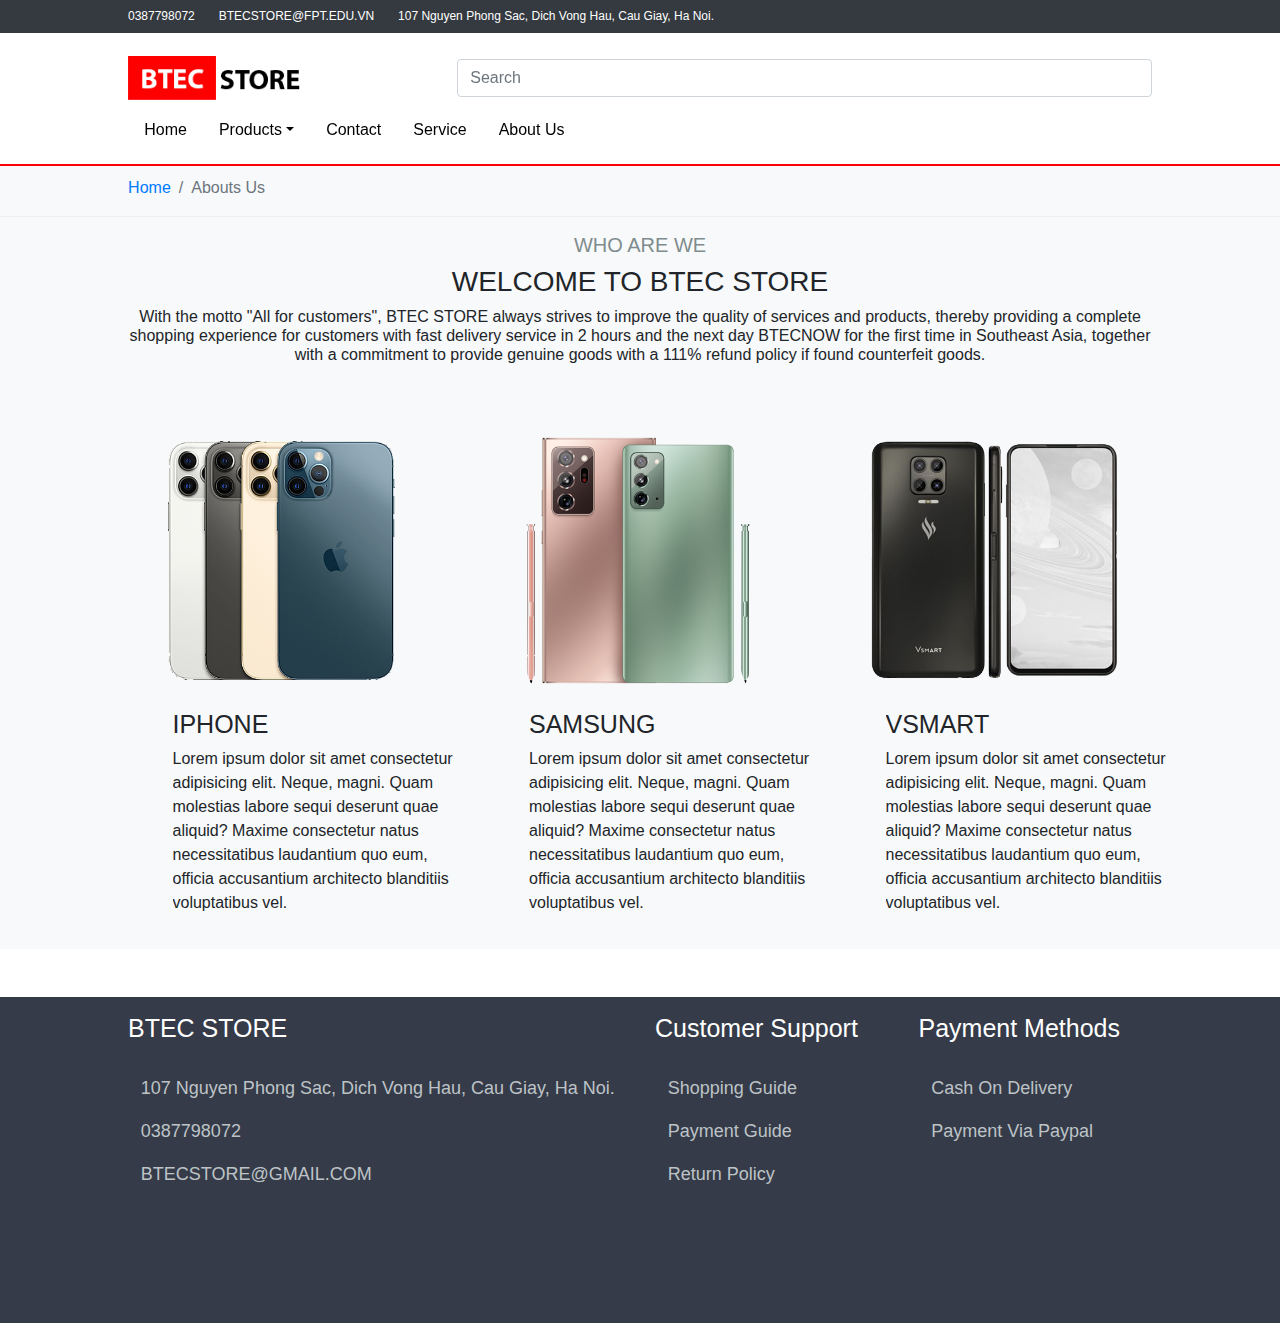
==== commit 0a2a8c2f: "Update aboutus.html" ====
--- a/aboutus.html
+++ b/aboutus.html
@@ -37,8 +37,8 @@
         <div class="main_header navbar-sticky">
             <div class="title_main_header navbar navbar-expand-lg navbar-light">
                 <div class="main_header_title container">
-                    <a class="logo_img navbar-brand d-none d-sm-block mr-3 flex-shrink-0" href="index.html"><img src="/resources/image/logoshop.png" alt=""></a>
-                    <a class="logo_img_rps navbar-brand d-sm-none mr-2" href="index.html"><img src="/resources/image/logoshop.png" alt=""></a>
+                    <a class="logo_img navbar-brand d-none d-sm-block mr-3 flex-shrink-0" href="index.html"><img src="logoshop.png" alt=""></a>
+                    <a class="logo_img_rps navbar-brand d-sm-none mr-2" href="index.html"><img src="logoshop.png" alt=""></a>
                     <!---search--->
                     <div class="search_box input-group-overlay d-none d-lg-flex mx-4">
                         <input class="form-control" type="text" placeholder="Search" aria-label="Search">
@@ -99,7 +99,7 @@
                                                 </div>
                                                 <div class="register tab-pane fade" id="nav-register" role="tabpanel" aria-labelledby="nav-register-tab">
                                                     <div class="modal_left_register">
-                                                        <img src="/resources/image/login.png" alt="">
+                                                        <img src="login.png" alt="">
                                                     </div>
                                                     <div class="modal_right_register">
                                                         <div class="input-group mb-3">
@@ -171,7 +171,7 @@
                     </div>
                     <!-- Primary menu-->
                     <ul class="main_nav_title navbar-nav">
-                        <li class=" nav-item"><a class="nav-link" href="#">Home</a></li>
+                        <li class=" nav-item"><a class="nav-link" href="index.html">Home</a></li>
                         <li class="nav-item dropdown"><a class="nav-link dropdown-toggle" href="brand.html" data-toggle="dropdown">Products</a>
                             <ul class="dropdown-menu">
                                 <li><a class="dropdown-item" href="#">Iphone</a></li>
@@ -192,48 +192,48 @@
         </div>
         </div>
     </header>
-    <section class="main_page">
-        <!--bath-->
-        <nav class="bath" aria-label="breadcrumb">
-            <ol class="breadcrumb">
-                <li class="bath_edit breadcrumb-item"><a href="index.html">Home</a></li>
-                <li class="breadcrumb-item active" aria-current="page">Abouts Us</li>
-            </ol>
-        </nav>
-        <div class="about_us_infor">
-            <div class="about_us_title">
-                <h5>WHO ARE WE</h5>
-                <h3>WELCOME TO BTEC STORE</h3>
-                <h6>With the motto "All for customers", BTEC STORE always strives to improve the quality of services and products, thereby providing a complete shopping experience for customers with fast delivery service in 2 hours and the next day BTECNOW
-                    for the first time in Southeast Asia, together with a commitment to provide genuine goods with a 111% refund policy if found counterfeit goods.</h6>
-            </div>
-        </div>
-        <div class="about_product">
-            <div class="container">
-                <div class="list_brand row">
-                    <div class="about_brand col">
-                        <div class="brand_img"> <img src="iphonebrand.png" alt="">
-                        </div>
-                        <div class="title_brand"><span><h1>IPHONE</h1>Lorem ipsum dolor sit amet consectetur adipisicing elit. Neque, magni. Quam molestias labore sequi deserunt quae aliquid? Maxime consectetur natus necessitatibus laudantium quo eum, officia accusantium architecto blanditiis voluptatibus vel.</span>
-                        </div>
-                    </div>
-                    <div class="about_brand col">
-                        <div class="brand_img"> <img src="samsungbrand.png" alt="">
-                        </div>
-                        <div class="title_brand"><span><h1>SAMSUNG</h1>Lorem ipsum dolor sit amet consectetur adipisicing elit. Neque, magni. Quam molestias labore sequi deserunt quae aliquid? Maxime consectetur natus necessitatibus laudantium quo eum, officia accusantium architecto blanditiis voluptatibus vel.</span>
-                        </div>
-                    </div>
-                    <div class="about_brand col">
-                        <div class="brand_img"> <img src="vsmartbrand.png" alt="">
-                        </div>
-                        <div class="title_brand"><span><h1>VSMART</h1>Lorem ipsum dolor sit amet consectetur adipisicing elit. Neque, magni. Quam molestias labore sequi deserunt quae aliquid? Maxime consectetur natus necessitatibus laudantium quo eum, officia accusantium architecto blanditiis voluptatibus vel.</span>
-                        </div>
-                    </div>
-                </div>
-            </div>
-        </div>
-
-    </section>
+   <section class="main_page">
+<!--bath-->
+<nav class="bath" aria-label="breadcrumb">
+    <ol class="breadcrumb">
+        <li class="bath_edit breadcrumb-item"><a href="index.html">Home</a></li>
+        <li class="breadcrumb-item active" aria-current="page">Abouts Us</li>
+    </ol>
+</nav>
+<div class="about_us_infor">
+    <div class="about_us_title">
+        <h5>WHO ARE WE</h5>
+        <h3>WELCOME TO BTEC STORE</h3>
+        <h6>With the motto "All for customers", BTEC STORE always strives to improve the quality of services and products, thereby providing a complete shopping experience for customers with fast delivery service in 2 hours and the next day BTECNOW
+            for the first time in Southeast Asia, together with a commitment to provide genuine goods with a 111% refund policy if found counterfeit goods.</h6>
+    </div>
+</div>
+<div class="about_product">
+    <div class="container">
+        <div class="list_brand row">
+            <div class="about_brand col">
+                <div class="brand_img"> <img src="iphonebrand.png" alt="">
+                </div>
+                <div class="title_brand"><span><h1>IPHONE</h1>Lorem ipsum dolor sit amet consectetur adipisicing elit. Neque, magni. Quam molestias labore sequi deserunt quae aliquid? Maxime consectetur natus necessitatibus laudantium quo eum, officia accusantium architecto blanditiis voluptatibus vel.</span>
+                </div>
+            </div>
+            <div class="about_brand col">
+                <div class="brand_img"> <img src="samsungbrand.png" alt="">
+                </div>
+                <div class="title_brand"><span><h1>SAMSUNG</h1>Lorem ipsum dolor sit amet consectetur adipisicing elit. Neque, magni. Quam molestias labore sequi deserunt quae aliquid? Maxime consectetur natus necessitatibus laudantium quo eum, officia accusantium architecto blanditiis voluptatibus vel.</span>
+                </div>
+            </div>
+            <div class="about_brand col">
+                <div class="brand_img"> <img src="vsmartbrand.png" alt="">
+                </div>
+                <div class="title_brand"><span><h1>VSMART</h1>Lorem ipsum dolor sit amet consectetur adipisicing elit. Neque, magni. Quam molestias labore sequi deserunt quae aliquid? Maxime consectetur natus necessitatibus laudantium quo eum, officia accusantium architecto blanditiis voluptatibus vel.</span>
+                </div>
+            </div>
+        </div>
+    </div>
+</div>
+
+</section>
     <footer class="footer">
         <div class="footer_title">
             <div class="row">
--- a/aboutus.css
+++ b/aboutus.css
@@ -61,7 +61,7 @@
     width: 80%;
     margin-left: 1rem;
     height: 17rem;
-    background-color: white;
+
     overflow: hidden;
 }
 
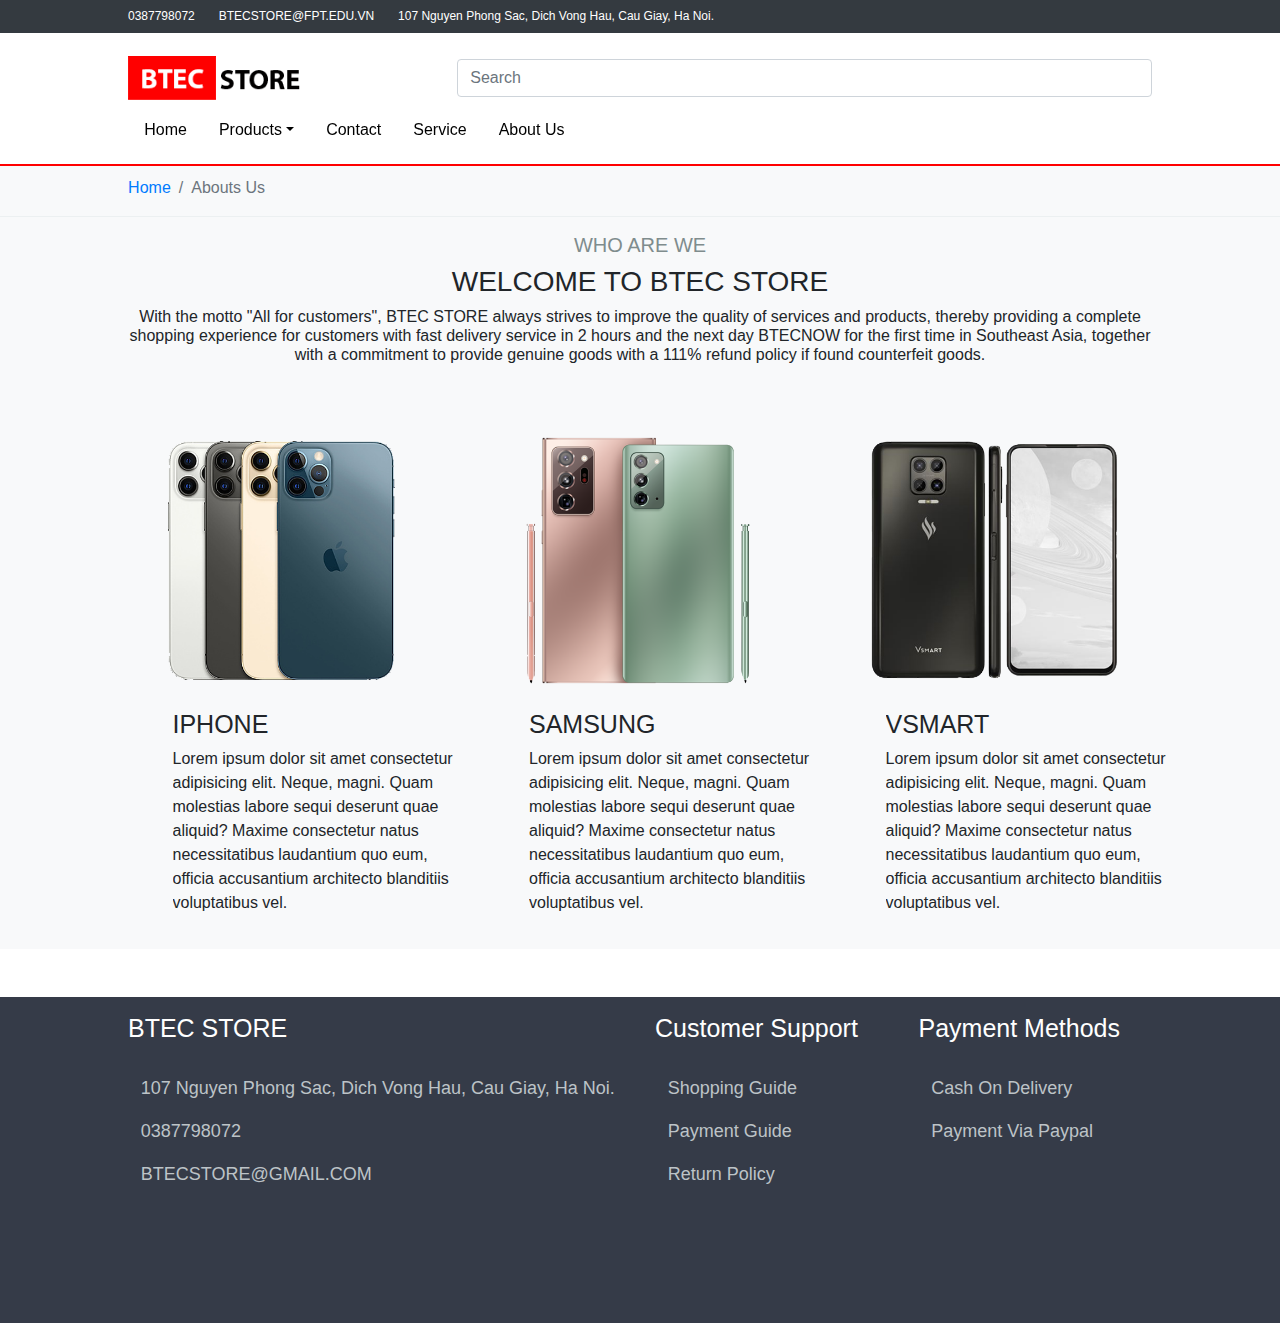
==== commit fd8eb5ea: "Update aboutus.html" ====
--- a/aboutus.html
+++ b/aboutus.html
@@ -18,7 +18,7 @@
 
 <body>
 
-    <!-- HEADER -->
+   <!-- HEADER -->
     <header class="header fixed-top">
         <!-- Topbar-->
         <div class="top_header topbar topbar-dark bg-dark">
@@ -43,118 +43,137 @@
                     <div class="search_box input-group-overlay d-none d-lg-flex mx-4">
                         <input class="form-control" type="text" placeholder="Search" aria-label="Search">
                         <a class="search_btn" href=""><i class="fas fa-search"></i></a>
+                        <div class="search_recmt">
+                            <ul>
+                                <li class="listRcmt"><a href="https://developer.mozilla.org/vi/docs/Web/JavaScript/Reference/Global_Objects/Array/forEach"> Samsung Galaxy S20+</a> </li>
+                                <li class="listRcmt"><a href="https://codepen.io/ng-ngc-sn-the-bashful/pen/dyovNrP"> Samsung Galaxy Note 20 Ultra</a> </li>
+                                <li class="listRcmt"><a href=""> Samsung Galaxy Note 10+</a> </li>
+                                <li class="listRcmt"><a href=""> Samsung Galaxy Note 8</a> </li>
+                                <li class="listRcmt"><a href=""> Samsung Galaxy Note 9</a> </li>
+                                <li class="listRcmt"><a href=""> Samsung Galaxy Note 7</a> </li>
+                                <li class="listRcmt"><a href=""> Samsung Galaxy S </a> </li>
+                                <li class="listRcmt"><a href=""> Samsung Galaxy Note 10+</a> </li>
+                                <li class="listRcmt"><a href=""> Samsung Galaxy Note 10+</a> </li>
+                            </ul>
+                        </div>
                     </div>
                     <!--end search-->
                     <div class="header_funtion navbar-toolbar d-flex flex-shrink-0 align-items-center drop_down">
                         <button class="navbar-toggler" type="button" data-toggle="collapse" data-target="#navbarCollapse"><span><i class="fas fa-bars"></i></span></button>
                         <div class="header_funtion_title navbar-tool-icon-box"><a href=""><i class="far fa-heart"></i><span class="navbar-tool-tooltip"></span></a>
                         </div>
-                        <div class="header_funtion_title navbar-tool-icon-box"><a href="" data-toggle="modal" data-target="#modal_login"><i class="far fa-user"></i>
-                                <p class="navbar-tool d-none d-lg-flex"><span class="navbar-tool-tooltip"><small >Hello, Sign in</small></br>MY ACCOUNT</span></p></a>
-                            <!-- Modal login-->
-                            <div class="modal fade" id="modal_login" tabindex="-1" aria-labelledby="LoginLabel" aria-hidden="true">
-                                <div class=" modal-dialog modal_login_edit">
-                                    <div class=" modal-content">
-                                        <div class="modal_login_show modal-body">
-                                            <nav>
-                                                <div class="nav modal_title nav-tabs" id="nav-tab" role="tablist">
-                                                    <a class="nav-item nav-link active popup_login_title" id="nav-login-tab" data-toggle="tab" href="#nav-login" role="tab" aria-controls="nav-login" aria-selected="true">LOGIN</a>
-                                                    <a class="nav-item nav-link popup_login_title" id="nav-register-tab" data-toggle="tab" href="#nav-register" role="tab" aria-controls="nav-register" aria-selected="false">REGISTER</a>
-                                                </div>
-                                            </nav>
-                                            <div class="tab-content" id="nav-tabContent">
-                                                <div class="tab-pane fade show active" id="nav-login" role="tabpanel" aria-labelledby="nav-login-tab">
-                                                    <div class="modal_left">
-                                                        <img src="/resources/image/login.png" alt=""></div>
-                                                    <div class="modal_right">
-                                                        <form class="login_form">
-                                                            <div class="form-group">
-                                                                <label for="exampleInputEmail1">Email address</label>
-                                                                <input type="email" class="form-control" id="exampleInputEmail1" aria-describedby="emailHelp" placeholder="Enter email">
-                                                                <small id="emailHelp" class="form-text text-muted">We'll never share your email with anyone else.</small>
-                                                            </div>
-                                                            <div class="form-group">
-                                                                <label for="exampleInputPassword1">Password</label>
-                                                                <input type="password" class="form-control" id="exampleInputPassword1" placeholder="Password">
-                                                            </div>
-                                                            <div class="forgot_pass">
-                                                                <a href="">Forgot your password?</a>
-                                                            </div>
-                                                            <button type="signin" class="btn btn-primary">SIGN IN</button>
-                                                            <div class="login_api">
-                                                                <ul>
-                                                                    <li>
-                                                                        <a href=""><i class="fab fa-facebook-square"></i></a>
-                                                                    </li>
-                                                                    <li>
-                                                                        <a href=""><i class="fab fa-google"></i></a>
-                                                                    </li>
-                                                                    <li>
-                                                                        <a href=""><i class="fab fa-github"></i></a>
-                                                                    </li>
-                                                                </ul>
-                                                            </div>
-                                                        </form>
-                                                    </div>
-                                                </div>
-                                                <div class="register tab-pane fade" id="nav-register" role="tabpanel" aria-labelledby="nav-register-tab">
-                                                    <div class="modal_left_register">
-                                                        <img src="login.png" alt="">
-                                                    </div>
-                                                    <div class="modal_right_register">
-                                                        <div class="input-group mb-3">
-                                                            <span>Fullname :</span>
-                                                            <input type="text" class="form-control" placeholder="Fullname" aria-label="Fullname" aria-describedby="basic-addon1">
-                                                        </div>
-                                                        <div class="input-group mb-3">
-                                                            <span>Numberphone :</span>
-                                                            <input type="text" class="form-control" placeholder="Numberphone" aria-label="Numberphone" aria-describedby="basic-addon1">
-                                                        </div>
-                                                        <div class="input-group mb-3">
-                                                            <span>Email :</span>
-                                                            <input type="text" class="form-control" placeholder="Email" aria-label="Email" aria-describedby="basic-addon1">
-                                                        </div>
-                                                        <div class="input-group mb-3">
-                                                            <span>Address:</span>
-                                                            <input type="text" class="form-control" placeholder="Address" aria-label="Address" aria-describedby="basic-addon1">
-                                                        </div>
-                                                        <div class="input-group mb-3">
-                                                            <span>Birth Of Date:</span>
-                                                            <input type="date" class="form-control" aria-describedby="basic-addon1">
-                                                        </div>
-                                                        <div class="gender input-group mb-3">
-                                                            <span>Gender:</span>
-                                                            <form action="">
-                                                                <input type="radio" name="gender" value="male"> Male
-                                                                <input type="radio" name="gender" value="female"> Female
-                                                                <input type="radio" name="gender" value="other"> Other
-                                                            </form>
-                                                        </div>
-                                                        <div class="input-group mb-3">
-                                                            <span>Password:</span>
-                                                            <input type="text" class="form-control" placeholder="Password" aria-label="Password" aria-describedby="basic-addon1">
-                                                        </div>
-                                                        <div class="input-group mb-3">
-                                                            <span>Retype Password:</span>
-                                                            <input type="text" class="form-control" placeholder="Password" aria-label="Password" aria-describedby="basic-addon1">
-                                                        </div>
-                                                        <button type="button" class="btn btn-warning">REGISTER</button>
-                                                    </div>
-                                                </div>
-                                            </div>
-                                        </div>
-                                    </div>
-                                </div>
+                        <div class="header_funtion_title navbar-tool-icon-box dropdown" id="dropdownlogin">
+                            <a href="" data-toggle="modal" data-target="#modal_login"><i class="fas fa-user-circle"></i>
+                                <p class="navbar-tool d-none d-lg-flex"><span class="navbar-tool-tooltip"><small >Hello, Sign in</small></br>MY ACCOUNT</span></p>
+                            </a>
+
+                            <!-- show_funtion_login -->
+                            <div class="show_funtion_login dropdown-menu" aria-labelledby="dropdownLogin">
+                                <a class="dropdown-item" href="account.html"><i class="fas fa-user-circle"></i> MY ACCOUNT</a>
+                                <a class="dropdown-item" href="index.html"><i class="fas fa-sign-out-alt"></i> LOGOUT</a>
                             </div>
-                        </div>
-                        <div class="header_funtion_title header_cart navbar-tool-icon-box dropdown">
-                            <a href="" id="dropdownCart" data-toggle="dropdown" aria-haspopup="true" aria-expanded="false"><i class="fab fa-opencart"></i>
+                            <!--end show_funtion_login -->
+                        </div>
+                        <div class="header_funtion_title header_cart navbar-tool-icon-box dropdown"><a href="cart.html" id="dropdownCart"><i class="fab fa-opencart"></i>
                                 <p class="navbar-tool d-none d-lg-flex "><span class="navbar-tool-tooltip"><small>My Cart</small></br>$265.00</p>
                                 </a>
-                            <div class="show_cart_dropdown dropdown-menu" aria-labelledby="dropdownCart">
-                                <a class="dropdown-item" href="#">Action</a>
-                                <a class="dropdown-item" href="#">Another action</a>
-                                <a class="dropdown-item" href="#">Something else here</a>
+                            <div class="show_cart_header dropdown-menu" aria-labelledby="dropdownCart">
+                                <div class="header_product" id="scroll_bar_edit">
+                                    <a class="dropdown-item" href="#">
+                                        <div class="header_infor_order">
+                                            <img src="https://fptshop.com.vn/Uploads/Originals/2020/2/12/637170945536714482_ss-s20-plus-den-1.png" alt="">
+                                            <span class="item-name">Samsung</span><br>
+                                            <span class="item-price">$849.99</span>
+                                            <span class="item-quantity">Quantity : <small>01</small></span>
+                                        </div>
+                                        <div class="header_delete_product">
+                                            <i class="fas fa-trash-alt"></i>
+                                        </div>
+                                    </a>
+                                    <a class="dropdown-item" href="#">
+                                        <div class="header_infor_order">
+                                            <img src="https://fptshop.com.vn/Uploads/Originals/2020/2/12/637170945536714482_ss-s20-plus-den-1.png" alt="">
+                                            <span class="item-name">Samsung</span><br>
+                                            <span class="item-price">$849.99</span>
+                                            <span class="item-quantity">Quantity : <small>01</small></span>
+                                        </div>
+                                        <div class="header_delete_product">
+                                            <i class="fas fa-trash-alt"></i>
+                                        </div>
+                                    </a>
+                                    <a class="dropdown-item" href="#">
+                                        <div class="header_infor_order">
+                                            <img src="https://fptshop.com.vn/Uploads/Originals/2020/2/12/637170945536714482_ss-s20-plus-den-1.png" alt="">
+                                            <span class="item-name">Samsung</span><br>
+                                            <span class="item-price">$849.99</span>
+                                            <span class="item-quantity">Quantity : <small>01</small></span>
+                                        </div>
+                                        <div class="header_delete_product">
+                                            <i class="fas fa-trash-alt"></i>
+                                        </div>
+                                    </a>
+                                    <a class="dropdown-item" href="#">
+                                        <div class="header_infor_order">
+                                            <img src="https://fptshop.com.vn/Uploads/Originals/2020/2/12/637170945536714482_ss-s20-plus-den-1.png" alt="">
+                                            <span class="item-name">Samsung</span><br>
+                                            <span class="item-price">$849.99</span>
+                                            <span class="item-quantity">Quantity : <small>01</small></span>
+                                        </div>
+                                        <div class="header_delete_product">
+                                            <i class="fas fa-trash-alt"></i>
+                                        </div>
+                                    </a>
+                                    <a class="dropdown-item" href="#">
+                                        <div class="header_infor_order">
+                                            <img src="https://fptshop.com.vn/Uploads/Originals/2020/2/12/637170945536714482_ss-s20-plus-den-1.png" alt="">
+                                            <span class="item-name">Samsung</span><br>
+                                            <span class="item-price">$849.99</span>
+                                            <span class="item-quantity">Quantity : <small>01</small></span>
+                                        </div>
+                                        <div class="header_delete_product">
+                                            <i class="fas fa-trash-alt"></i>
+                                        </div>
+                                    </a>
+                                    <a class="dropdown-item" href="#">
+                                        <div class="header_infor_order">
+                                            <img src="https://fptshop.com.vn/Uploads/Originals/2020/2/12/637170945536714482_ss-s20-plus-den-1.png" alt="">
+                                            <span class="item-name">Samsung</span><br>
+                                            <span class="item-price">$849.99</span>
+                                            <span class="item-quantity">Quantity : <small>01</small></span>
+                                        </div>
+                                        <div class="header_delete_product">
+                                            <i class="fas fa-trash-alt"></i>
+                                        </div>
+                                    </a>
+                                    <a class="dropdown-item" href="#">
+                                        <div class="header_infor_order">
+                                            <img src="https://fptshop.com.vn/Uploads/Originals/2020/2/12/637170945536714482_ss-s20-plus-den-1.png" alt="">
+                                            <span class="item-name">Samsung</span><br>
+                                            <span class="item-price">$849.99</span>
+                                            <span class="item-quantity">Quantity : <small>01</small></span>
+                                        </div>
+                                        <div class="header_delete_product">
+                                            <i class="fas fa-trash-alt"></i>
+                                        </div>
+                                    </a>
+                                    <a class="dropdown-item" href="#">
+                                        <div class="header_infor_order">
+                                            <img src="https://fptshop.com.vn/Uploads/Originals/2020/2/12/637170945536714482_ss-s20-plus-den-1.png" alt="">
+                                            <span class="item-name">Samsung</span><br>
+                                            <span class="item-price">$849.99</span>
+                                            <span class="item-quantity">Quantity : <small>01</small></span>
+                                        </div>
+                                        <div class="header_delete_product">
+                                            <i class="fas fa-trash-alt"></i>
+                                        </div>
+                                    </a>
+                                </div>
+                                <div class="header_checkout">
+                                    <ul>
+                                        <li class="header_total">GRAND TOTAL : <span>$20000</span></li>
+                                        <li class="header_funtion_checkout"><a href="cart.html"><button type="button" class="btn btn-danger">CHECKOUT</button></a></li>
+                                    </ul>
+                                </div>
                             </div>
                         </div>
                     </div>
@@ -171,9 +190,9 @@
                     </div>
                     <!-- Primary menu-->
                     <ul class="main_nav_title navbar-nav">
-                        <li class=" nav-item"><a class="nav-link" href="index.html">Home</a></li>
+                        <li class=" nav-item"><a class="nav-link" href="#">Home</a></li>
                         <li class="nav-item dropdown"><a class="nav-link dropdown-toggle" href="brand.html" data-toggle="dropdown">Products</a>
-                            <ul class="dropdown-menu">
+                            <ul class="header_select_brand dropdown-menu">
                                 <li><a class="dropdown-item" href="#">Iphone</a></li>
                                 <li><a class="dropdown-item" href="#">Samsung</a></li>
                                 <li><a class="dropdown-item" href="#">Vsmart</a></li>
@@ -184,7 +203,7 @@
                         </li>
                         <li class="nav-item"><a class="nav-link" href="contact.html">Contact</a>
                         </li>
-                        <li class="nav-item"><a class="nav-link" href="#">Service</a></li>
+                        <li class="nav-item"><a class="nav-link" href="service.html">Service</a></li>
                         <li class="nav-item"><a class="nav-link" href="aboutus.html">About Us</a></li>
                     </ul>
                 </div>
@@ -192,6 +211,122 @@
         </div>
         </div>
     </header>
+    <!-- Modal login-->
+    <div class="modal fade" id="modal_login" tabindex="-1" aria-labelledby="LoginLabel" aria-hidden="true">
+        <div class=" modal-dialog modal_login_edit">
+            <div class="modal-content">
+                <div class="modal_login_show modal-body">
+                    <nav>
+                        <div class="nav modal_title nav-tabs" id="nav-tab" role="tablist">
+                            <a class="nav-item nav-link active popup_login_title" id="nav-login-tab" data-toggle="tab" href="#nav-login" role="tab" aria-controls="nav-login" aria-selected="true">LOGIN</a>
+                            <a class="nav-item nav-link popup_login_title" id="nav-register-tab" data-toggle="tab" href="#nav-register" role="tab" aria-controls="nav-register" aria-selected="false">REGISTER</a>
+                        </div>
+                    </nav>
+                    <div class="tab-content" id="nav-tabContent">
+                        <div class="tab-pane fade show active" id="nav-login" role="tabpanel" aria-labelledby="nav-login-tab">
+                            <div class="modal_left">
+                                <img src="https://i.pinimg.com/564x/da/c9/4f/dac94fde48bf7c103b660c459c51b1ba.jpg" alt=""></div>
+                            <div class="modal_right">
+                                <form class="login_form">
+                                    <div class="form-group">
+                                        <label for="exampleInputEmail1">Email address</label>
+                                        <input type="email" class="form-control" id="exampleInputEmail1" aria-describedby="emailHelp" placeholder="Enter email">
+                                        <small id="emailHelp" class="form-text text-muted">We'll never share your email with anyone else.</small>
+                                    </div>
+                                    <div class="form-group">
+                                        <label for="exampleInputPassword1">Password</label>
+                                        <input type="password" class="form-control" id="exampleInputPassword1" placeholder="Password">
+                                    </div>
+                                    <div class="forgot_pass">
+                                        <a href="" data-toggle="modal" data-target="#modal_forgot_password">Forgot your password?</a>
+                                        <!-- Modal forgot password-->
+                                        <div class="modal fade" id="modal_forgot_password" tabindex="-1" role="dialog" aria-labelledby="forgot_password" aria-hidden="true">
+                                            <div class="modal-dialog" role="document">
+                                                <div class="modal-content">
+                                                    <div class="modal-header">
+                                                        <h5 class="modal-title" id="forgot_password">CONFIRM EMAIL FOR CHANGE PASSWORD</h5>
+                                                    </div>
+                                                    <div class="modal-body">
+                                                        <form>
+                                                            <div class="form-group">
+                                                                <input type="email" class="form-control" id="confirmEmail" placeholder="Enter your email">
+                                                            </div>
+                                                        </form>
+                                                    </div>
+                                                    <div class="modal-footer footer_modal_update_addrs">
+                                                        <button type="button" class="btn btn-primary ">CONFIRM</button>
+                                                    </div>
+                                                </div>
+                                            </div>
+                                        </div>
+                                    </div>
+                                    <button type="signin" class="btn btn-primary">SIGN IN</button>
+                                    <div class="login_api">
+                                        <ul>
+                                            <li>
+                                                <a href=""><i class="fab fa-facebook-square"></i></a>
+                                            </li>
+                                            <li>
+                                                <a href=""><i class="fab fa-google"></i></a>
+                                            </li>
+                                            <li>
+                                                <a href=""><i class="fab fa-github"></i></a>
+                                            </li>
+                                        </ul>
+                                    </div>
+                                </form>
+                            </div>
+                        </div>
+                        <div class="register tab-pane fade" id="nav-register" role="tabpanel" aria-labelledby="nav-register-tab">
+                            <div class="modal_left_register">
+                                <img src="/resources/image/login.png" alt="">
+                            </div>
+                            <div class="modal_right_register">
+                                <div class="input-group mb-3">
+                                    <span>Fullname :</span>
+                                    <input type="text" class="form-control" placeholder="Fullname" aria-label="Fullname" aria-describedby="basic-addon1">
+                                </div>
+                                <div class="input-group mb-3">
+                                    <span>Numberphone :</span>
+                                    <input type="text" class="form-control" placeholder="Numberphone" aria-label="Numberphone" aria-describedby="basic-addon1">
+                                </div>
+                                <div class="input-group mb-3">
+                                    <span>Email :</span>
+                                    <input type="text" class="form-control" placeholder="Email" aria-label="Email" aria-describedby="basic-addon1">
+                                </div>
+                                <div class="input-group mb-3">
+                                    <span>Address:</span>
+                                    <input type="text" class="form-control" placeholder="Address" aria-label="Address" aria-describedby="basic-addon1">
+                                </div>
+                                <div class="input-group mb-3">
+                                    <span>Birth Of Date:</span>
+                                    <input type="date" class="form-control" aria-describedby="basic-addon1">
+                                </div>
+                                <div class=" input-group mb-3">
+                                    <span>Gender:</span>
+                                    <select class="form-control" aria-describedby="basic-addon1">
+                                       <option value="gender">Male</option>
+                                       <option value="gender">Female</option>
+                                       <option value="gender">Other</option>
+                                    </select>
+                                </div>
+                                <div class="input-group mb-3">
+                                    <span>Password:</span>
+                                    <input type="text" class="form-control" placeholder="Password" aria-label="Password" aria-describedby="basic-addon1">
+                                </div>
+                                <div class="input-group mb-3">
+                                    <span>Retype Password:</span>
+                                    <input type="text" class="form-control" placeholder="Password" aria-label="Password" aria-describedby="basic-addon1">
+                                </div>
+                                <button type="button" class="btn btn-warning">REGISTER</button>
+                            </div>
+                        </div>
+                    </div>
+                </div>
+            </div>
+        </div>
+    </div>
+    <!-- end modal login -->
    <section class="main_page">
 <!--bath-->
 <nav class="bath" aria-label="breadcrumb">
